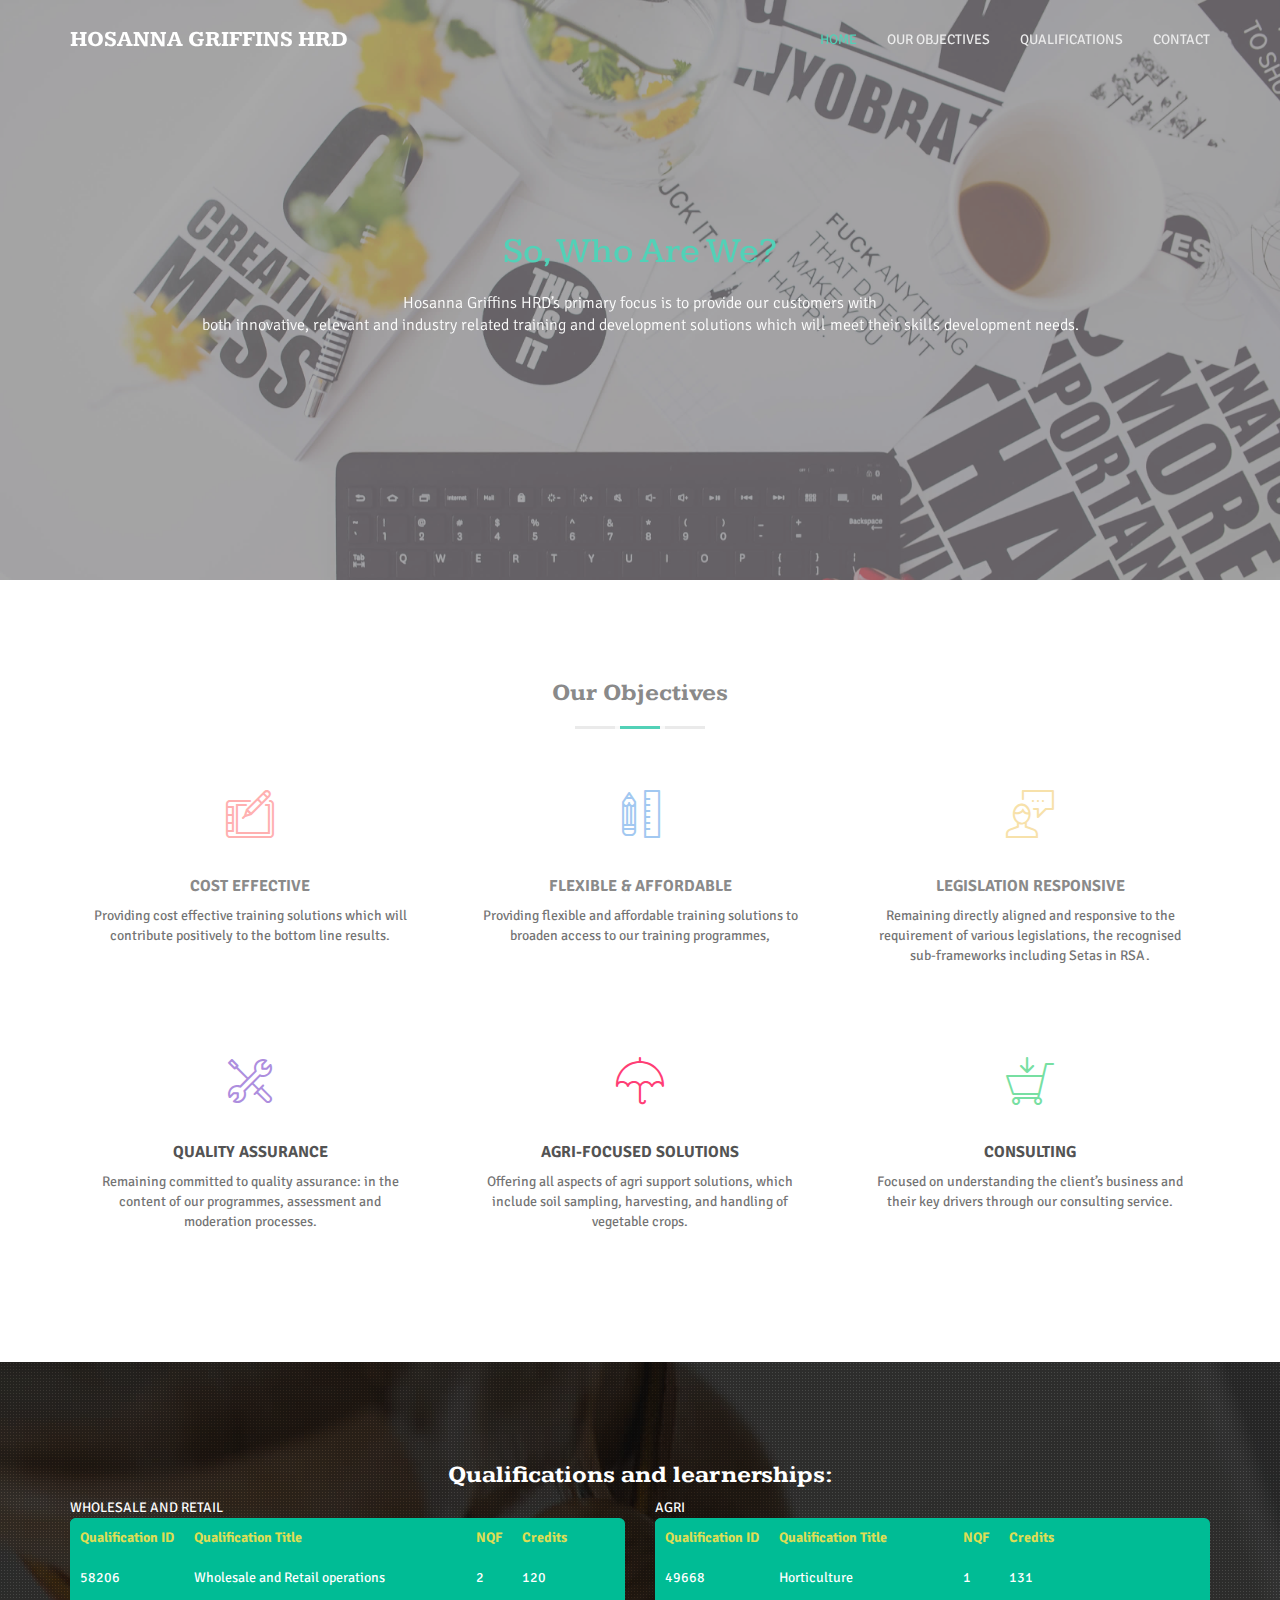
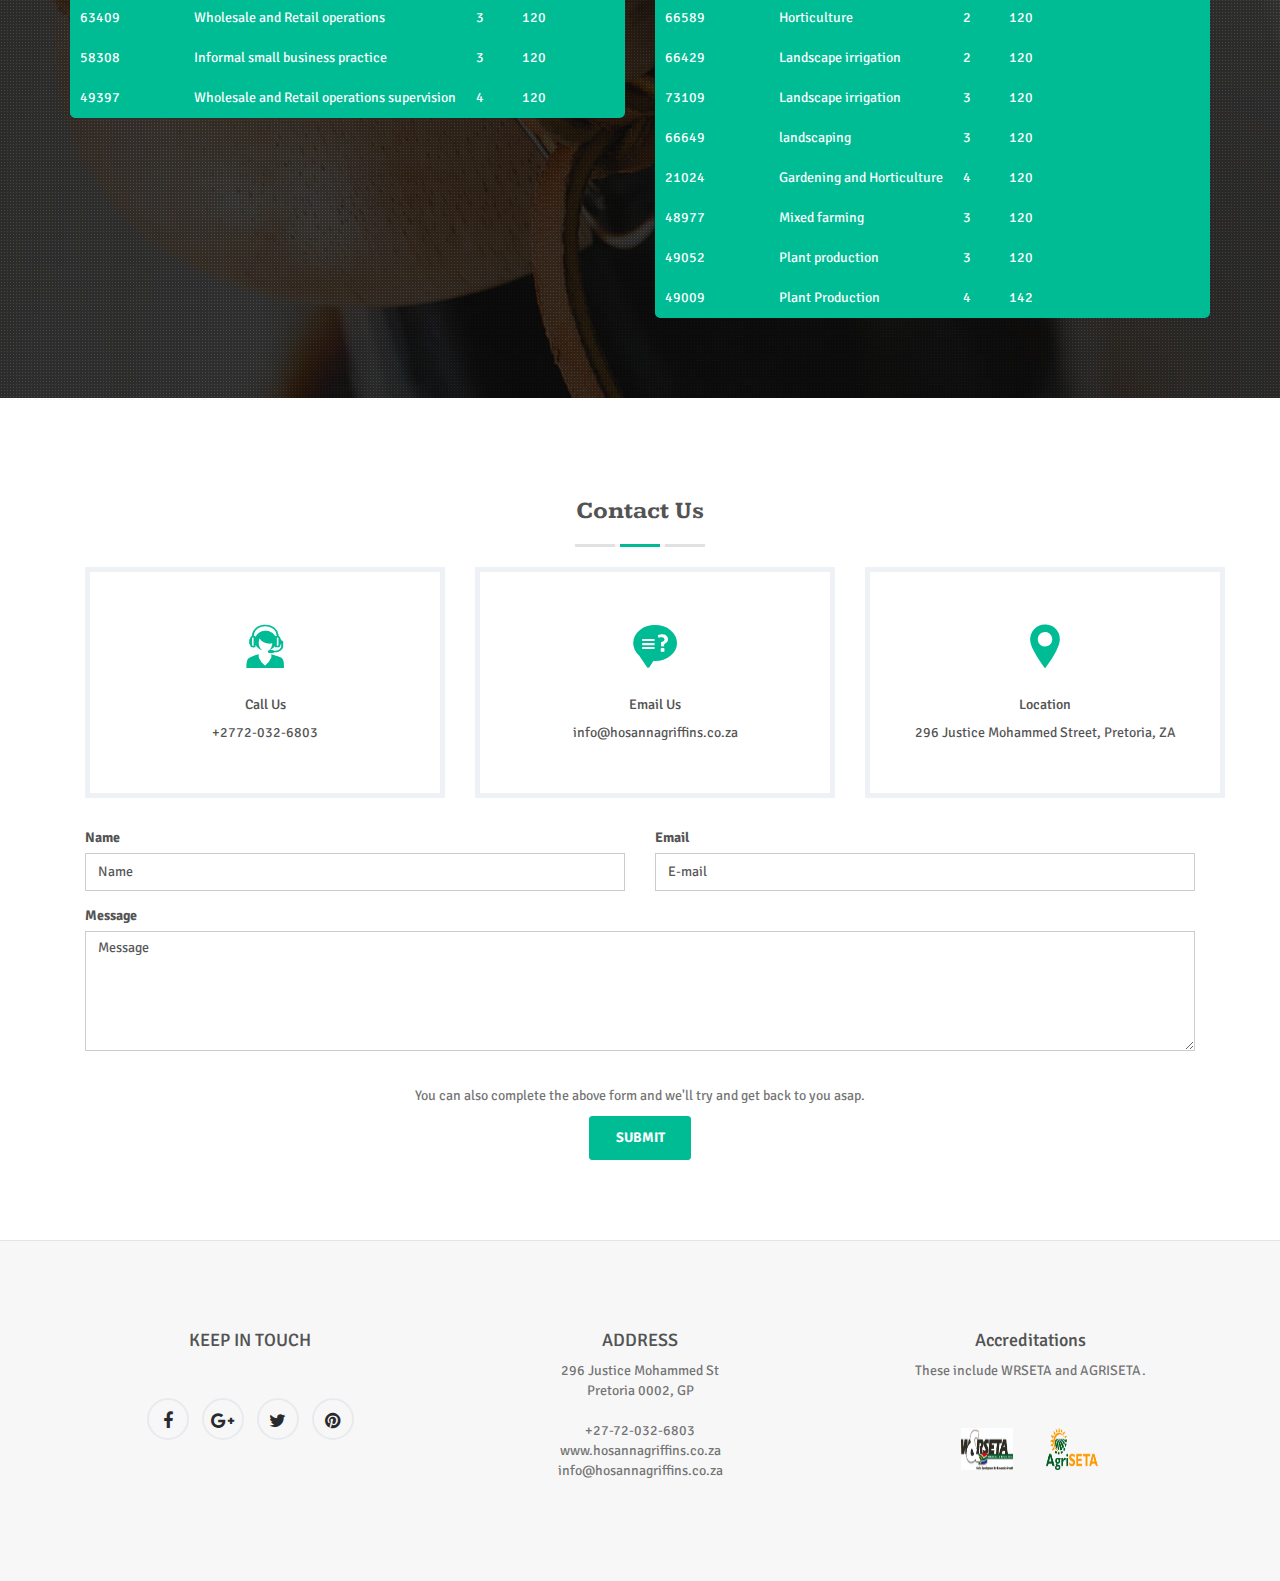
==== index.html @ a91cfcda "fixes to first commit" ====
<!DOCTYPE html>
<!--
	Delex by TEMPLATE STOCK
	templatestock.co @templatestock
	Released for free under the Creative Commons Attribution 3.0 license (templated.co/license)
-->

<html lang="en">
<head>
  <!-- Meta Tags -->
  <meta charset="utf-8"/>

  <!-- Site Title-->
  <title>HOSANNA GRIFFINS HRD</title>

  <!-- Mobile Specific Metas-->
  <meta name="viewport" content="width=device-width, initial-scale=1, maximum-scale=1"/>

  <!-- Google-fonts -->
  <link href='http://fonts.googleapis.com/css?family=Signika+Negative:300,400,600,700' rel='stylesheet' type='text/css'>
  <link href='http://fonts.googleapis.com/css?family=Kameron:400,700' rel='stylesheet' type='text/css'>
  
  <!-- Bootstrap -->
  <link rel="stylesheet" href="css/bootstrap.min.css"/>
  <!-- Fonts-style -->
  <link rel="stylesheet" href="css/styles.css"/>
  <!-- Fonts-style -->
  <link rel="stylesheet" href="css/font-awesome.min.css"/>
  <!-- Icon Font Css -->
  <link rel="stylesheet" href="icofont/icofont.min.css">
  <!-- Modal-Effect -->
  <link href="css/component.css" rel="stylesheet">
  <!-- owl-carousel -->
  <link href="css/owl.carousel.css" rel="stylesheet" type="text/css" media="screen">
  <link href="css/owl.theme.css" rel="stylesheet" type="text/css" media="screen">
  <!-- Template Styles-->
  <link rel="stylesheet" href="css/style.css"/>
  <!-- Template Color-->
  <link rel="stylesheet" type="text/css" href="css/green.css" media="screen" id="color-opt" />
<!--===============================================================================================-->	
<!--FANCY ASS TABLE STYLE REF BEGINS HERE-->
<!--===============================================================================================-->
	<link rel="stylesheet" type="text/css" href="/css/font-awesome.min.css">
	<link rel="stylesheet" type="text/css" href="vendor/animate/animate.css">
	<link rel="stylesheet" type="text/css" href="css/util.css">
<!--===============================================================================================-->


</head>

<body data-spy="scroll" data-offset="80">

  <!-- Preloader -->
  <div class="animationload">
    <div class="loader">
        Please Wait....
    </div>
  </div> 
  <!-- End Preloader -->


  <nav class="navbar navbar-default navbar-fixed-top navbar-custom">
    <div class="container">
      <!-- Brand and toggle get grouped for better mobile display -->
      <div class="navbar-header">
        <button type="button" class="navbar-toggle collapsed" data-toggle="collapse" data-target="#bs-example-navbar-collapse-1">
          <span class="sr-only">Toggle navigation</span>
          <span class="icon-bar"></span>
          <span class="icon-bar"></span>
          <span class="icon-bar"></span>
        </button>
        <a class="navbar-brand" href="#">HOSANNA GRIFFINS HRD</a>
      </div>

      <!-- Collect the nav links, forms, and other content for toggling -->
      <div class="collapse navbar-collapse" id="bs-example-navbar-collapse-1">
        <ul class="nav navbar-nav navbar-right">
          <li><a href="#home">Home</a></li>
          <li><a href="#services">Our Objectives</a></li>
          <li><a href="#qualifications">Qualifications</a></li>
          <li><a href="#contact">Contact</a></li>
        </ul>
      </div><!-- /.navbar-collapse -->
    </div><!-- /.container -->
  </nav>

    <!-- /HOME -->
    <section class="main-home" id="home">
      <div class="home-page-photo"></div> <!-- Background image -->
      <div class="home__header-content">
        <div id="main-home-carousel" class="owl-carousel">
          <div>
            <h1 class="intro-title">So, Who Are We?</h1>
            <p class="intro-text">Hosanna Griffins HRD’s primary focus is to provide our customers with<br> both innovative, relevant and industry related training and development solutions which will meet their skills development needs.</p>
          </div><!--slide item like paragraph-->

          <div>
            <h1 class="intro-title">Amongs other things</h1>
            <p class="intro-text">Another key focus for Hosanna Griffins HRD relates to our consulting service,<br> which is based on understanding client’s business and their key drivers.</p>
          </div><!--slide item like paragraph-->

          <div>
            <h1 class="intro-title">Our Footprint</h1>
            <p class="intro-text">We do have satellite offices in both Gauteng and Mpumalanga provinces.<br> We are accredited and linked to some prestigious training establishments in RSA. These include WRSETA and AGRISETA.</p>
          </div><!--slide item like paragraph-->
        </div>
      </div>
    </section>
    <!-- /End HOME -->

    <!-- / SERVICES -->
    <section id="services">
      <div class="container">
        <div class="row">
          <div class="col-md-12">
            <h3 class="title text-center">Our Objectives</h3>
            <div class="titleHR"><span></span></div>
          </div>
        </div>
        
        <div class="row">
          <div class="col-sm-4"> <!-- Service-item -->
            <div class="text-center services-item">
              <div class="col-wrapper">
                <div class="icon-border"> 
                  <i class="icon-design-graphic-tablet-streamline-tablet color-l-orange"></i> 
                </div>
                <h5>Cost Effective</h5>
                <p>Providing cost effective training solutions which will contribute positively to the bottom line results.</p>
              </div>
            </div>
          </div>

          <div class="col-sm-4"> <!-- Service-item -->
            <div class="text-center services-item">
              <div class="col-wrapper">
                <div class="icon-border"> 
                  <i class="icon-design-pencil-rule-streamline color-l-blue"></i> 
                </div>
                <h5>Flexible & Affordable</h5>
                <p>Providing flexible and affordable training solutions to broaden access to our training programmes,</p>
              </div>
            </div>
          </div>

          <div class="col-sm-4"> <!-- Service-item -->
            <div class="text-center services-item">
              <div class="col-wrapper">
                <div class="icon-border"> 
                  <i class="icon-speech-streamline-talk-user color-l-yellow"></i> 
                </div>
                <h5>Legislation Responsive</h5>
                <p>Remaining directly aligned and responsive to the requirement of various legislations, the recognised sub-frameworks including Setas in RSA.</p>
              </div>
            </div>
          </div>
        </div> <!--/.row -->

        <div class="row">
          <div class="col-sm-4"> <!-- Service-item -->
            <div class="text-center services-item">
              <div class="col-wrapper">
                <div class="icon-border"> 
                  <i class="icon-settings-streamline-2 color-l-purple"></i> 
                </div>
                <h5>Quality Assurance</h5>
                <p>Remaining committed to quality assurance: in the content of our programmes, assessment and moderation processes.</p>
              </div>
            </div>
          </div>

          <div class="col-sm-4"> <!-- Service-item -->
            <div class="text-center services-item">
              <div class="col-wrapper">
                <div class="icon-border"> 
                  <i class="icon-streamline-umbrella-weather color-l-pink"></i> 
                </div>
                <h5>Agri-focused Solutions</h5>
                <p>Offering all aspects of agri support solutions, which include soil sampling, harvesting, and handling of vegetable crops.</p>
              </div>
            </div>
          </div>

          <div class="col-sm-4"> <!-- Service-item -->
            <div class="text-center services-item">
              <div class="col-wrapper">
                <div class="icon-border"> 
                  <i class="icon-caddie-shopping-streamline color-l-green"></i> 
                </div>
                <h5>Consulting</h5>
                <p>Focused on understanding the client’s business and their key drivers through our consulting service.</p>
              </div>
            </div>
          </div>
        </div> <!--/.row -->
      </div> <!--/.container -->
    </section>
    <!-- / End services-->

    <!-- Qualifications Section -->
    <section class="qualifications parallax" id="qualifications" data-stellar-background-ratio="0.5">      <div class="container">
        <div class="row">
          <h3 class="title text-center1">Qualifications and learnerships:</h3>
          <div class="col-lg-6 col-md-12 col-xl-7">
            <span class="text-uppercase letter-spacing">Wholesale and Retail</span>
            <div class="rwd-table">
              <div class="divider mb-3"></div>
              <table class="rwd-table">
                  <tr>
                    <th>Qualification ID</th>
                    <th>Qualification Title</th>
                    <th>NQF</th>
                    <th>Credits</th>
                  </tr>
                <tbody>
                  <tr>
                    <td data-th="Qualification ID">58206</td>
                    <td data-th="Qualification Title">Wholesale and Retail operations</td>
                    <td data-th="NQF">2</td>
                    <td data-th="Credits">120</td>
                  </tr>
    
                  <tr>
                    <td data-th="Qualification ID">63409</td>
                    <td data-th="Qualification Title">Wholesale and Retail operations</td>
                    <td data-th="NQF">3</td>
                    <td data-th="Credits">120</td>
                  </tr>
    
                  <tr>
                    <td data-th="Qualification ID">58308</td>
                    <td data-th="Qualification Title">Informal small business practice</td>
                    <td data-th="NQF">3</td>
                    <td data-th="Credits">120</td>
                  </tr>
    
                  <tr>
                    <td data-th="Qualification ID">49397</td>
                    <td data-th="Qualification Title">Wholesale and Retail operations supervision</td>
                    <td data-th="NQF">4</td>
                    <td data-th="Credits">120</td>
                  </tr>
    
                </tbody>
              </table>
            </div>
          </div>
          <div class="col-lg-6 col-md-12 col-xl-7">
            <span class="text-uppercase text-sm letter-spacing">AGRI</span>
            <div class="rwd-table">
              <div class="divider mb-3"></div>
              <table class="rwd-table">
                  <tr>
                    <th>Qualification ID</th>
                    <th>Qualification Title</th>
                    <th>NQF</th>
                    <th>Credits</th>
                  </tr>
                <tbody>
                  <tr>
                    <td data-th="Qualification ID">49668</td>
                    <td data-th="Qualification Title">Horticulture</td>
                    <td data-th="NQF">1</td>
                    <td data-th="Credits">131</td>
                  </tr>
    
                  <tr>
                    <td data-th="Qualification ID">66589</td>
                    <td data-th="Qualification Title">Horticulture</td>
                    <td data-th="NQF">2</td>
                    <td data-th="Credits">120</td>
                  </tr>
    
                  <tr>
                    <td data-th="Qualification ID">66429</td>
                    <td data-th="Qualification Title">Landscape irrigation</td>
                    <td data-th="NQF">2</td>
                    <td data-th="Credits">120</td>
                  </tr>
    
                  <tr>
                    <td data-th="Qualification ID">73109</td>
                    <td data-th="Qualification Title">Landscape irrigation</td>
                    <td data-th="NQF">3</td>
                    <td data-th="Credits">120</td>
                  </tr>
    
                  <tr>
                    <td data-th="Qualification ID">66649</td>
                    <td data-th="Qualification Title">landscaping</td>
                    <td data-th="NQF">3</td>
                    <td data-th="Credits">120</td>
                  </tr>
    
                  <tr>
                    <td data-th="Qualification ID">21024</td>
                    <td data-th="Qualification Title">Gardening and Horticulture</td>
                    <td data-th="NQF">4</td>
                    <td data-th="Credits">120</td>
                  </tr>
    
                  <tr>
                    <td data-th="Qualification ID">48977</td>
                    <td data-th="Qualification Title">Mixed farming</td>
                    <td data-th="NQF">3</td>
                    <td data-th="Credits">120</td>
                  </tr>
    
                  <tr>
                    <td data-th="Qualification ID">49052</td>
                    <td data-th="Qualification Title">Plant production</td>
                    <td data-th="NQF">3</td>
                    <td data-th="Credits">120</td>
                  </tr>
    
                  <tr>
                    <td data-th="Qualification ID">49009</td>
                    <td data-th="Qualification Title">Plant Production</td>
                    <td data-th="NQF">4</td>
                    <td data-th="Credits">142</td>
                  </tr>
    
                </tbody>
              </table>
              
            </div>
          </div>
        </div>
      </div>
    </section>
    <!-- Qualifications Section -->

    <!-- CONTACT -->
    <section id="contact">
      <div class="container">
        <div class="row">
          <div class="col-md-12">
            <h3 class="title text-center">Contact Us</h3>
            <div class="titleHR"><span></span></div>
            <!--Contact Info Section-->
            <div class="container">
              <div class="row">
                 <div class="col-lg-4 col-sm-6 col-md-6">
                     <div class="contact-block mb-4 mb-lg-0">
                         <i class="icofont-live-support"></i>
                         <h5>Call Us</h5>
                          +2772-032-6803
                     </div>
                 </div>
                 <div class="col-lg-4 col-sm-6 col-md-6">
                     <div class="contact-block mb-4 mb-lg-0">
                         <i class="icofont-support-faq"></i>
                         <h5>Email Us</h5>
                         info@hosannagriffins.co.za
                     </div>
                 </div>
                 <div class="col-lg-4 col-sm-6 col-md-6">
                     <div class="contact-block mb-4 mb-lg-0">
                         <i class="icofont-location-pin"></i>
                         <h5>Location</h5>
                          296 Justice Mohammed Street, Pretoria, ZA
                     </div>
                 </div>
             </div>
            </div>
            <!--Contact Info Section-->
  
            <form role="form" name="ajax-form" id="ajax-form" action="php/contact.php" method="post" class="form-main">
              <div class="col-xs-12">
                <div class="row">            
                  <div class="form-group col-xs-6">
                    <label for="name2">Name</label>
                    <input class="form-control" id="name2" name="name" onblur="if(this.value == '') this.value='Name'" onfocus="if(this.value == 'Name') this.value=''" type="text" value="Name">
                    <div class="error" id="err-name" style="display: none;">Please enter name</div>
                  </div>
                  <div class="form-group col-xs-6">
                    <label for="email2">Email</label>
                    <input class="form-control" id="email2" name="email" type="text" onfocus="if(this.value == 'E-mail') this.value='';" onblur="if(this.value == '') this.value='E-mail';" value="E-mail">
                    <div class="error" id="err-emailvld" style="display: none;">E-mail is not a valid format</div> 
                  </div>
                </div>
                <div class="row">            
                  <div class="form-group col-xs-12">
                    <label for="message2">Message</label>
                    <textarea class="form-control" id="message2" name="message" onblur="if(this.value == '') this.value='Message'" onfocus="if(this.value == 'Message') this.value=''">Message</textarea>
                    <div class="error" id="err-message" style="display: none;">Please enter message</div>
                  </div>
                </div> 
                <div class="row">
                  <div class="col-md-8 col-md-offset-2">
                    <p class="text-center con_sub_text">You can also complete the above form and we'll try and get back to you asap.</p>
                  </div>
                </div>
                <div class="row">            
                  <div class="col-xs-12 text-center">
                    <div id="ajaxsuccess">E-mail was successfully sent.</div>
                    <div class="error" id="err-form" style="display: none;">There was a problem validating the form please check!</div>
                    <div class="error" id="err-timedout">The connection to the server timed out!</div>
                    <div class="error" id="err-state"></div>
                    <button type="submit" class="btn btn-custom" id="send">Submit</button>
                  </div>
                </div>
              </div>  
            </form>
          </div> <!-- end col-md-12 -->
        </div> <!-- end row -->
      </div> <!-- container -->
    </section>
    <!-- End CONTACT -->

    <!-- FOOTER begings -->
    <footer id="footer">    
      <div class="footer-widgets-wrap">
        <div class="container text-center">    
          <div class="row">
            <div class="col-sm-4 col-md-4">
              <div class="footer-content">
                <h4>KEEP IN TOUCH</h4>
                <div class="footer-socials">
                  <a href="#"><i class="fa fa-facebook"></i></a>
                  <a href="#"><i class="fa fa-google-plus"></i></a>
                  <a href="#"><i class="fa fa-twitter"></i></a>
                  <a href="#"><i class="fa fa-pinterest"></i></a>
                </div>
              </div> <!-- end footer-content -->
            </div> <!-- end col-sm-4 -->
            <div class="col-sm-4 col-md-4">
              <div class="footer-content">
                <h4>ADDRESS</h4>
                <p>296 Justice Mohammed St<br>
                Pretoria 0002, GP</p>
                <p>+27-72-032-6803<br>
                <a href="#">www.hosannagriffins.co.za</a><br>
                info@hosannagriffins.co.za</p>
              </div> <!-- end footer-content -->
            </div> <!-- end col-sm-4 -->
            <div class="col-sm-4 col-md-4">
              <div class="footer-content">
                <h4>Accreditations</h4>
                <p>These include WRSETA and AGRISETA.</p>
                <div class="footer-socials">
                  <a href="https://www.wrseta.org.za/"><img src="images/WRSETA.jpg" style="width:52px;height:42px;"></a> 
                  <a href="https://www.agriseta.co.za/"><img src="images/logo-agriseta.png" class="padded1" style="width:52px;height:42px;"></a>
                </div>
              </div>  <!-- end footer-content -->   
            </div> <!-- end col-sm-4 -->
          </div> <!-- end row -->
        </div> <!-- container -->
      </div>
    </footer>
    <!-- End footer begings -->


    <!-- Scroll top -->
    <a href="#" class="back-to-top"> <i class="fa fa-chevron-up"> </i> </a>


    <!-- Style switcher -->
    <!-- <div id="style-switcher" style="left: 0px;">
        <div>
            <h3>Select your color</h3>
            <ul class="pattern">
                <li><a class="color1" href="#"></a></li>
                <li><a class="color2" href="#"></a></li>
                <li><a class="color3" href="#"></a></li>
                <li><a class="color4" href="#"></a></li>
                <li><a class="color5" href="#"></a></li>
                <li><a class="color6" href="#"></a></li>
                <li><a class="color7" href="#"></a></li>
                <li><a class="color8" href="#"></a></li>
                <li><a class="color9" href="#"></a></li>
                <li><a class="color10" href="#"></a></li>
                <li><a class="color11" href="#"></a></li>
                <li><a class="color12" href="#"></a></li>
            </ul>
        </div>      
        <div class="bottom">
            <a href="#" class="settings"><i class="fa fa-refresh fa-spin"></i></a>
        </div>
    </div> -->
    <!-- end Style switcher --> 


    <!-- JavaScript
     ================================================== -->
     <!-- Placed at the end of the document so the pages load faster -->
     <!-- initialize jQuery Library -->
     <script src="js/jquery.min.js"></script>
     <!-- jquery easing -->
     <script src="js/jquery.easing.min.js"></script>
     <!-- Bootstrap -->
     <script src="js/bootstrap.min.js"></script>
     <!-- modal-effect -->
     <script src="js/classie.js"></script>
     <script src="js/modalEffects.js"></script>
     <!-- Counter-up -->
     <script src="js/waypoints.min.js" type="text/javascript"></script>
     <script src="js/jquery.counterup.min.js" type="text/javascript"></script>
     <!-- SmoothScroll -->
     <script src="js/SmoothScroll.js"></script>
     <!-- Parallax -->
     <script src="js/jquery.stellar.min.js"></script>
     <!-- Jquery-Nav -->
     <script src="js/jquery.nav.js"></script>
     <!-- Owl carousel -->                                                      
     <script type="text/javascript" src="js/owl.carousel.min.js"></script>
     <!-- App JS -->
     <script src="js/app.js"></script>

     <!-- Switcher script for demo only -->
    <script type="text/javascript" src="js/switcher.js"></script>


  </body>
</html>
---- css/styles.css ----
/*
	Delex by TEMPLATE STOCK
	templatestock.co @templatestock
	Released for free under the Creative Commons Attribution 3.0 license (templated.co/license)
*/

@charset "UTF-8";

@font-face {
  font-family: "icon-font";
  src:url("../fonts/icon-font.eot");
  src:url("../fonts/icon-font.eot?#iefix") format("embedded-opentype"),
    url("../fonts/icon-font.woff") format("woff"),
    url("../fonts/icon-font.ttf") format("truetype"),
    url("../fonts/icon-font.svg#icon-font") format("svg");
  font-weight: normal;
  font-style: normal;

}

[data-icon]:before {
  font-family: "icon-font" !important;
  content: attr(data-icon);
  font-style: normal !important;
  font-weight: normal !important;
  font-variant: normal !important;
  text-transform: none !important;
  speak: none;
  line-height: 1;
  -webkit-font-smoothing: antialiased;
  -moz-osx-font-smoothing: grayscale;
}

[class^="icon-"]:before,
[class*=" icon-"]:before {
  font-family: "icon-font" !important;
  font-style: normal !important;
  font-weight: normal !important;
  font-variant: normal !important;
  text-transform: none !important;
  speak: none;
  line-height: 1;
  -webkit-font-smoothing: antialiased;
  -moz-osx-font-smoothing: grayscale;
}

.icon-arrow-streamline-target:before {
  content: "a";
}
.icon-caddie-shopping-streamline:before {
  content: "b";
}
.icon-coffee-streamline:before {
  content: "d";
}
.icon-clock-streamline-time:before {
  content: "c";
}
.icon-design-graphic-tablet-streamline-tablet:before {
  content: "e";
}
.icon-design-pencil-rule-streamline:before {
  content: "f";
}
.icon-ink-pen-streamline:before {
  content: "g";
}
.icon-magic-magic-wand-streamline:before {
  content: "h";
}
.icon-settings-streamline-2:before {
  content: "i";
}
.icon-speech-streamline-talk-user:before {
  content: "j";
}
.icon-streamline-umbrella-weather:before {
  content: "k";
}
---- css/component.css ----
/* General styles for the modal */

.md-perspective,
.md-perspective body {
	height: 100%;
	overflow: hidden;
}

.md-perspective body  {
	background: #fff;
	-webkit-perspective: 600px;
	-moz-perspective: 600px;
	perspective: 600px;
}

.container {
	min-height: 100%;
}

.md-modal {
	position: fixed;
	top: 50%;
	left: 50%;
	width: 50%;
	max-width: 550px;
	min-width: 320px;
	height: auto;
	z-index: 9999999;
	visibility: hidden;
	-webkit-transform: translateX(-50%) translateY(-50%);
	-moz-transform: translateX(-50%) translateY(-50%);
	-ms-transform: translateX(-50%) translateY(-50%);
	transform: translateX(-50%) translateY(-50%);
}

.md-show {
	visibility: visible;
}

.md-overlay {
	position: fixed;
	width: 100%;
	height: 100%;
	visibility: hidden;
	top: 0;
	left: 0;
	z-index: 9999995;
	opacity: 0;
	background: rgba(1,1,1,0.6);
	-webkit-transition: all 0.3s;
	-moz-transition: all 0.3s;
	transition: all 0.3s;
}

.md-show ~ .md-overlay {
	opacity: 1;
	visibility: visible;
}

/* Content styles */
.md-content {
	color: #5b5b5b;
	background: #fff;
	position: relative;
	border-radius: 0px;
	margin: 0 auto;
	text-align: center;
}
.md-content h3 {
	font-weight: 600;
	margin: 0;
	padding-top: 20px;
	border-radius: 0;
	color: #797979;
}

.md-content img{
	width: 100%;
	margin-bottom: 20px;
}
.md-content button {
	margin-top: 20px;
}

.md-content > div {
	margin: 0;
	font-weight: 300;
	font-size: 14px;
	padding: 30px;
}

.md-content > div p {
	margin: 0;
	padding: 10px 0;
	font-size: 16px;
}


/* Individual modal styles with animations/transitions */
.md-effect .md-content {
	-webkit-transform: scale(0.8);
	-moz-transform: scale(0.8);
	-ms-transform: scale(0.8);
	transform: scale(0.8);
	opacity: 0;
	-webkit-transition: all 0.3s;
	-moz-transition: all 0.3s;
	transition: all 0.3s;
}

.md-show.md-effect ~ .md-overlay {
	background: rgba(255,255,255,1);
} 

.md-effect.md-content h3,
.md-effect .md-content {
	background: transparent;
}

.md-show.md-effect .md-content {
	-webkit-transform: scale(1);
	-moz-transform: scale(1);
	-ms-transform: scale(1);
	transform: scale(1);
	opacity: 1;
}

@media only screen and (max-width: 479px) {
	.md-content h3 {
		padding-top: 0px;
	}
	.md-content > div p {
		font-size: 12px;
	}
}
---- css/style.css ----
/*
	Delex by TEMPLATE STOCK
	templatestock.co @templatestock
	Released for free under the Creative Commons Attribution 3.0 license (templated.co/license)
*/


/* TABLE OF CONTENTS
	1) Reset
	2) Help classes
	3) Pre-loader
	4) Parallax
	5) Navigation
	6) Home
	7) Services
	8) Twitter-tweets
	9) Contact
	10) Footer
	11) Responsive
	12) Back-to-top
*/




/* 1 Reset
----------------------------------------------------------------------------- */

html,body {
  height: 100%;
}
body {
  font-family: 'Signika Negative', sans-serif;
  font-weight: 400;
  color: #535353;
}
*,*:before,*:after {
    -webkit-box-sizing: border-box;
    -moz-box-sizing: border-box;
    box-sizing: border-box;
}
:focus {
    outline: 0 !important
}
iframe {
    border: none;
    width:100%;
}
a {
  color: inherit;
}
a:hover,a:focus,a:active {
  text-decoration: none;
}
p {
  color: #737373;
}
img {
  max-width: 100%;
}
h1,h2,h3,h4,h5,h6,p {
  font-family: 'Signika Negative', sans-serif;
}
textarea {
  max-width: 100%;
}
.btn {
  font-size: 14px;
  font-family: 'Signika Negative', sans-serif;
  text-transform: uppercase;
  border-radius: 0;
}
.btn:focus,.btn:active:focus {
  outline: none;
  color: #ffffff;
}
.btn-custom,.btn-custom-sm{
	border-radius: 3px;
	padding: 0.8em 1.8em;
	color: #fff;
	font-weight: 700;
	-webkit-transition: all .5s ease-out;
	transition: all .5s ease-out;
	text-transform: uppercase;
}
.btn-custom:hover,.btn-custom:focus,.btn-custom-sm:hover,.btn-custom-sm:focus{
  color: #fff;
  background-color: #6C6767;
  border-color: #6C6767;
}
.btn-custom-sm {
	padding: 0.5em 1em;
}
.form-control {
	box-shadow: none;
	-webkit-box-shadow: none;
	border-radius: 0px;
	height: 38px;
}
.form-control:focus {
	outline: none;
	box-shadow: none;
	-webkit-box-shadow: none;
}
.progress {
	height: 10px;
	margin-bottom: 10px;
	overflow: hidden;
	background-color: #fff;
	border-radius: 4px;
	box-shadow: none;
	border: 1px solid #bbb;
}
.progress-bar {
	height: 6px;
	box-shadow: none;
	margin: 1px;
	border-radius: 3px;
}
section {
  position: relative;
  padding-top: 80px;
  padding-bottom: 80px;
  background-color: #fff;
}

/* 2 Help-classes
----------------------------------------------------------------------------- */
.no-padding {
	padding: 0px;
}
.color-l-orange {
	color: #ff8b8b;
}
.color-l-blue {
	color: #77afea;
}
.color-l-yellow {
	color: #f4d382;
}
.color-l-purple {
	color: #ad8ede;
}
.color-l-pink {
	color: #ff3e75;
}
.color-l-green {
	color: #77dfa2;
}
.bg-light-orange {
	background-color: #ff8b8b;
	color: #ffffff;
}
.bg-light-blue {
	background-color: #77afea;
	color: #ffffff;
}
.bg-light-yellow {
	background-color: #f4d382;
	color: #ffffff;
}
.bg-light-purple {
	background-color: #ad8ede;
	color: #ffffff;
}
.bg-light-pink {
	background-color: #ff3e75;
	color: #ffffff;
}
.bg-light-green {
	background-color: #77dfa2;
	color: #ffffff;
}
.title {
	font-family: 'Kameron', serif;
	font-weight: 700;
}
.titleHR {
	background: none repeat scroll 0 0 #e1e1e1;
	height: 3px;
	margin: 20px auto 0;
	position: relative;
	text-align: center;
	width: 130px;
	margin-bottom: 20px;
}
.titleHR span {
	border-left: 5px solid #f7f7f7;
	border-right: 5px solid #f7f7f7;
	display: inline-block;
	height: 3px;
	left: 0;
	margin: 0 auto;
	position: absolute;
	right: 0;
	top: 0px;
	width: 50px;
}

/* 3 Pre-loader
----------------------------------------------------------------------------- */
.animationload {
  position: fixed;
  top:0;
  left:0;
  right:0;
  bottom:0;
  background-color:#fff; /* change if the mask should have another color then white */
  z-index:999999;
}
.loader {
    width:200px;
    height:200px;
    font-size: 24px;
    text-align: center;
    position:absolute;
    left:50%; 
    top:50%; 
    background-image:url(../images/preloader.gif); 
    background-repeat:no-repeat;
    background-position:center;
    margin:-100px 0 0 -100px; 
}


/* 4 Parallax
----------------------------------------------------------------------------- */
.parallax {
    background-position: 0 0;
    background-repeat: no-repeat;
    background-size: 100% auto;
    width: 100%;
    background-size: cover;
    background-attachment: fixed;
}

/* 5 Navigation
----------------------------------------------------------------------------- */
.navbar-custom {
	background: transparent;
	margin-bottom: 0px;
	z-index: 1000;
	border: none;
	color: #333;
	position: fixed;
	transition: background-color 1s ease-in-out, border 1s ease-in-out;
	-moz-transition: background-color 1s ease-in-out, border 1s ease-in-out;
	-webkit-transition: background-color 1s ease-in-out, border 1s ease-in-out;
	-o-transition: background-color 1s ease-in-out, border 1s ease-in-out;
}
.navbar-custom .navbar-brand,.navbar-custom .navbar-brand:hover {
	color: #ffffff;
	padding: 30px 15px;
	font-size: 22px;
	font-weight: 700;
	font-family: 'Kameron', serif;
}
.small .navbar-brand,.small .navbar-brand:hover {
	color: #333;
}
.navbar-custom .nav {
	padding: 15px 0px;
}
.navbar-custom .navbar-nav>li>a {
	color: #e3e3e3;
    font-size: 14px;
    text-transform: uppercase;
}
.small .navbar-nav>li>a {
	color: #000;
}
nav.small {
   background-color: #fff;
   -moz-box-shadow: 0 3px 5px rgba(0,0,0,.1);
   -webkit-box-shadow: 0 3px 5px rgba(0,0,0,.1);
   box-shadow: 0 3px 5px rgba(0,0,0,.1);
}
.navbar-custom .navbar-nav>.active>a, .navbar-custom .navbar-nav>.active>a:hover, .navbar-custom .navbar-nav>.active>a:focus,
.navbar-custom .navbar-nav>.open>a, .navbar-custom .navbar-nav>.open>a:hover, .navbar-custom .navbar-nav>.open>a:focus,
.navbar-custom .navbar-nav>li>a:hover, .navbar-custom .navbar-nav>li>a:focus {
	background-color: transparent;
}

/* 6 Home
----------------------------------------------------------------------------- */
.main-home {
	padding: 330px 0px 250px 0;
	z-index: 1;
	text-align: center;
	position: relative;
	font-size: 13px;
	color: #fff;
	background: #000;
	min-height: 400px;
}
.home-page-photo {
	background-image: url(../images/bg-5.jpg);
	background-size: cover;
	z-index: -1;
	position: absolute;
	top: 0;
	opacity: 0.50;
	right: 0;
	bottom: 0;
	left: 0;
}

.home__header-content {
	-webkit-transform: translateY(-50%);
	-ms-transform: translateY(-50%);
	transform: translateY(-50%);
	position: absolute;
	top: 50%;
	left: 0;
	right: 0;
}
.home__header-content h1{
	font-family: 'Kameron', serif;
}
.home__header-content p{
	font-weight: 300;
	font-size: 16px;
	margin-top: 20px;
}
.home__header-content a.btn-default {
	margin-top: 15px;
}
/*--- Carousel --*/
#main-home-carousel .intro-title {
	font-family: 'Kameron', serif;
	color: #00bc95
}
#main-home-carousel .intro-text {
	color: #fff;
	font-weight: 300;
	margin-bottom: 30px;
}

/* 7 Services
----------------------------------------------------------------------------- */
.services-item{
	padding: 40px 20px;
}
.services-item i{
	font-size: 48px;
	margin-bottom: 20px;
}
.services-item h5{
	font-weight: 700;
	font-size: 16px;
	margin-top: 20px;
	text-transform: uppercase;
}

/* 11 Twitter-tweets
----------------------------------------------------------------------------- */
#qualifications {
	background: url(../images/pattern1.png), url(../images/bg-4.jpg);
}
.qualifications h5{
    font-weight: 300;
    line-height: 20px;
    color: rgba(255,255,255,0.77);
}
.qualifications i{
    font-size: 30px;
}

/* 11.1 fancy table 
----------------------------------------------------------------------------- */
$breakpoint-alpha: 6000px; // adjust to your needs

.rwd-table {
  margin: 1em 0;
  min-width: 300px; // adjust to your needs
  
  tbody {
    display: table;
    width: 100%;
    @media (min-width: $breakpoint-alpha) {
      display: table-row-group;
    }
  }
  
  tr {
    border-top: 1px solid #ddd;
    border-bottom: 1px solid #ddd;
    display: table-row-group;
    
    @media (min-width: $breakpoint-alpha) {
      display: table-row;
    }
  }
  
  th {
    display: none; // for accessibility, use a visually hidden method here instead! Thanks, reddit!   
  }
  
  td {
    display: table-row; 
    
    &:before {
      content: attr(data-th)": "; // who knew you could do this? The internet, that's who.
      font-weight: bold;
      padding: .2em .5em;

      // optional stuff to make it look nicer
      display: table-cell;
      // end options
      
      @media (min-width: $breakpoint-alpha) {
        display: none;
      }
    }
  }
  
  th, td {
    text-align: center;
    
    @media (min-width: $breakpoint-alpha) {
      display: table-cell;
      padding: .25em .5em;
      
      &:first-child {
        padding-left: 3;
      }
      
      &:last-child {
        padding-right: 3;
      }
    }

  }
  
  
}

.rwd-table {
  background: #00bc95;
  color: #fff;
  border-radius: .4em;
  overflow: auto;
  tr {
    border-color: lighten(#34495E, 10%);
  }
  th, td {
    margin: .5em 1em;
    @media (min-width: $breakpoint-alpha) { 
      padding: 1em !important; 
    }
  }
  th, td:before {
    color: #dd5;
  }
}



/* 13 Contact
----------------------------------------------------------------------------- */
.form-main {
	padding-top: 30px;
}
.error {
	margin: 8px 0px;
	display: none;
	color: red;
}
#ajaxsuccess {
	font-size: 16px;
	width: 100%;
	display: none;
	clear: both;
	margin: 8px 0px;
}
#contact .con_sub_text {
	margin-top: 20px;
}
#contact textarea.form-control{
	height: 120px;
}

/* contact-block info */
.contact-block {
  text-align: center;
  border: 5px solid #EEF2F6;
  padding: 50px 25px;
}

.contact-block i {
  font-size: 50px;
  margin-bottom: 15px;
  display: inline-block;
  color: #00bc95;
} 
.footer-contact-block span {
	font-weight: 400;
	color: #6F8BA4;
  }
  
  .footer-contact-block i {
	font-size: 20px;
  }

.padded1 { 
    margin-left: 30px; 
    margin-right: 1.5px; 
  }
/* 14 Footer
----------------------------------------------------------------------------- */
footer p{
	margin-bottom: 20px;
}
#footer {
	padding: 40px 0px 0px 0px;
	background-color: #f7f7f7;
    border-top: 1px solid #e4e4e4;
}
.footer-content {
	padding: 40px 0px 80px;
}
.footer-bottom {
	background-color: #000;
	color: #a1a1a1;
	padding: 20px 0px 1px;
}
.footer-socials {
	position: relative;
	margin: 47px 0px 20px 0px;
	text-align: center;
}
.footer-socials a{
	display: inline-block;
}
.footer-socials i {
	width: 42px;
	height: 42px;
	line-height: 42px;
	background: transparent;
	border: 2px solid #E7EBEF;
	margin: 0px auto;
	position: relative;
	display: inline-block;
	margin: 0px 5px;
	border-radius: 50%;
	text-align: center;
	font-size: 18px;
	color: #282A2E;
}

/* 15 Responsive
----------------------------------------------------------------------------- */
@media only screen and (max-width: 767px) {
	.navbar-custom {
		background-color: #ffffff;
	}
	.navbar-custom .navbar-brand {
		color: #000;
		padding: 15px;
	}
	.work-list li {
		width: 100%;
		display: block;
	}
}

/* 16 Back-to-top
----------------------------------------------------------------------------- */
.back-to-top {
    width: 40px;
    height: 40px;
    position: fixed;
    bottom: 0px;
    right: 20px;
    display: none;
    text-align: center;
    z-index: 10000;
}
.back-to-top i {
    color: #fff;
    font-size: 15px;
    display: block;
    line-height: 33px;
}




/*==================================
STYLE SWITHER - Demo purpose only
==================================*/ 

#style-switcher div h3 {
    color: #1D1D1D;
    font-size: 16px;
    margin: 8px 3px 12px;
}
#style-switcher {
    background: none repeat scroll 0 0 #FFFFFF;
    box-shadow: 2px 2px 0 0 rgba(0, 0, 0, 0.08);
    left: -189px;
    position: fixed;
    top: 17%;
    width: 189px;
    z-index: 9999;
    padding: 10px 5px;
}
#style-switcher div {
    padding: 5px 10px;
}
#style-switcher .bottom {
    background: none repeat scroll 0 0 #FFFFFF;
    color: #252525;
    padding: 0;
}
#style-switcher .bottom a.settings {
    background: none repeat scroll 0 0 #FFFFFF;
    box-shadow: 2px 2px 0 0 rgba(0, 0, 0, 0.08);
    display: block;
    height: 41px;
    position: absolute;
    right: -40px;
    top: 0;
    width: 40px;
    padding: 3px;
}
#style-switcher .bottom a {
  text-decoration: none;
}

#style-switcher .bottom a.settings i {
    margin-left: 8px;
    color: gray;
    font-size: 18px;
    position: absolute;
    margin-top: 9px;
}

ul.pattern {
    list-style: none outside none;
    margin: 0 0 0px;
    overflow: hidden;
  padding:0;
  border-radius: 0px;
}
ul.pattern li {
    float: left;
    margin: 2px;
}
ul.pattern li a {
    cursor: pointer;
    display: block;
    height: 35px;
    width: 35px;
}

ul.pattern .color1 {
  background-color: #00bc95;
}
ul.pattern .color2 {
  background-color: #d13a7a;
}
ul.pattern .color3 {
  background-color: #e24348;
}
ul.pattern .color4 {
  background-color: #1aace7;
}
ul.pattern .color5 {
  background-color: #6a5a8c;
}
ul.pattern .color6 {
  background-color: #F94c00;
}
ul.pattern .color7 {
  background-color: #1f7f5c;
}
ul.pattern .color8 {
  background-color: #336699;
}
ul.pattern .color9 {
  background-color: #Fbce43;
}
ul.pattern .color10 {
  background-color: #a06081;
}
ul.pattern .color11 {
  background-color: #737f97;
}
ul.pattern .color12 {
  background-color: #9932cc;
}

@media only screen and (max-width: 479px) {
#style-switcher {
    display: none;
}
}
---- css/green.css ----
/* Theme Name: Moltus - Business Template
   Author:Harry
   Author e-mail: harrynworld@gmail.com
   Version: 1.0.0
   Created:January 2015
   File Description: Color-green css file
*/

a:hover,a:focus,a:active,.social-icons i:hover,.twitter_tweet i,.twitter_tweet p,#ajaxsuccess,
.navbar-custom .navbar-nav>.active>a, .navbar-custom .navbar-nav>.active>a:hover, .navbar-custom .navbar-nav>.active>a:focus,
.navbar-custom .navbar-nav>.open>a, .navbar-custom .navbar-nav>.open>a:hover, .navbar-custom .navbar-nav>.open>a:focus,
.navbar-custom .navbar-nav>li>a:hover, .navbar-custom .navbar-nav>li>a:focus,
.navbar-custom .navbar-nav>li>a:hover,
.md-content h5 {
	color: #00bc95;
}
.btn-custom,.btn-custom-sm,.back-to-top{
	background-color: #00bc95;
}
.form-control:focus,.btn-custom,.btn-custom-sm {
	border-color: #00bc95;
}
.titleHR span {
	background: none repeat scroll 0 0 #00bc95; 
}
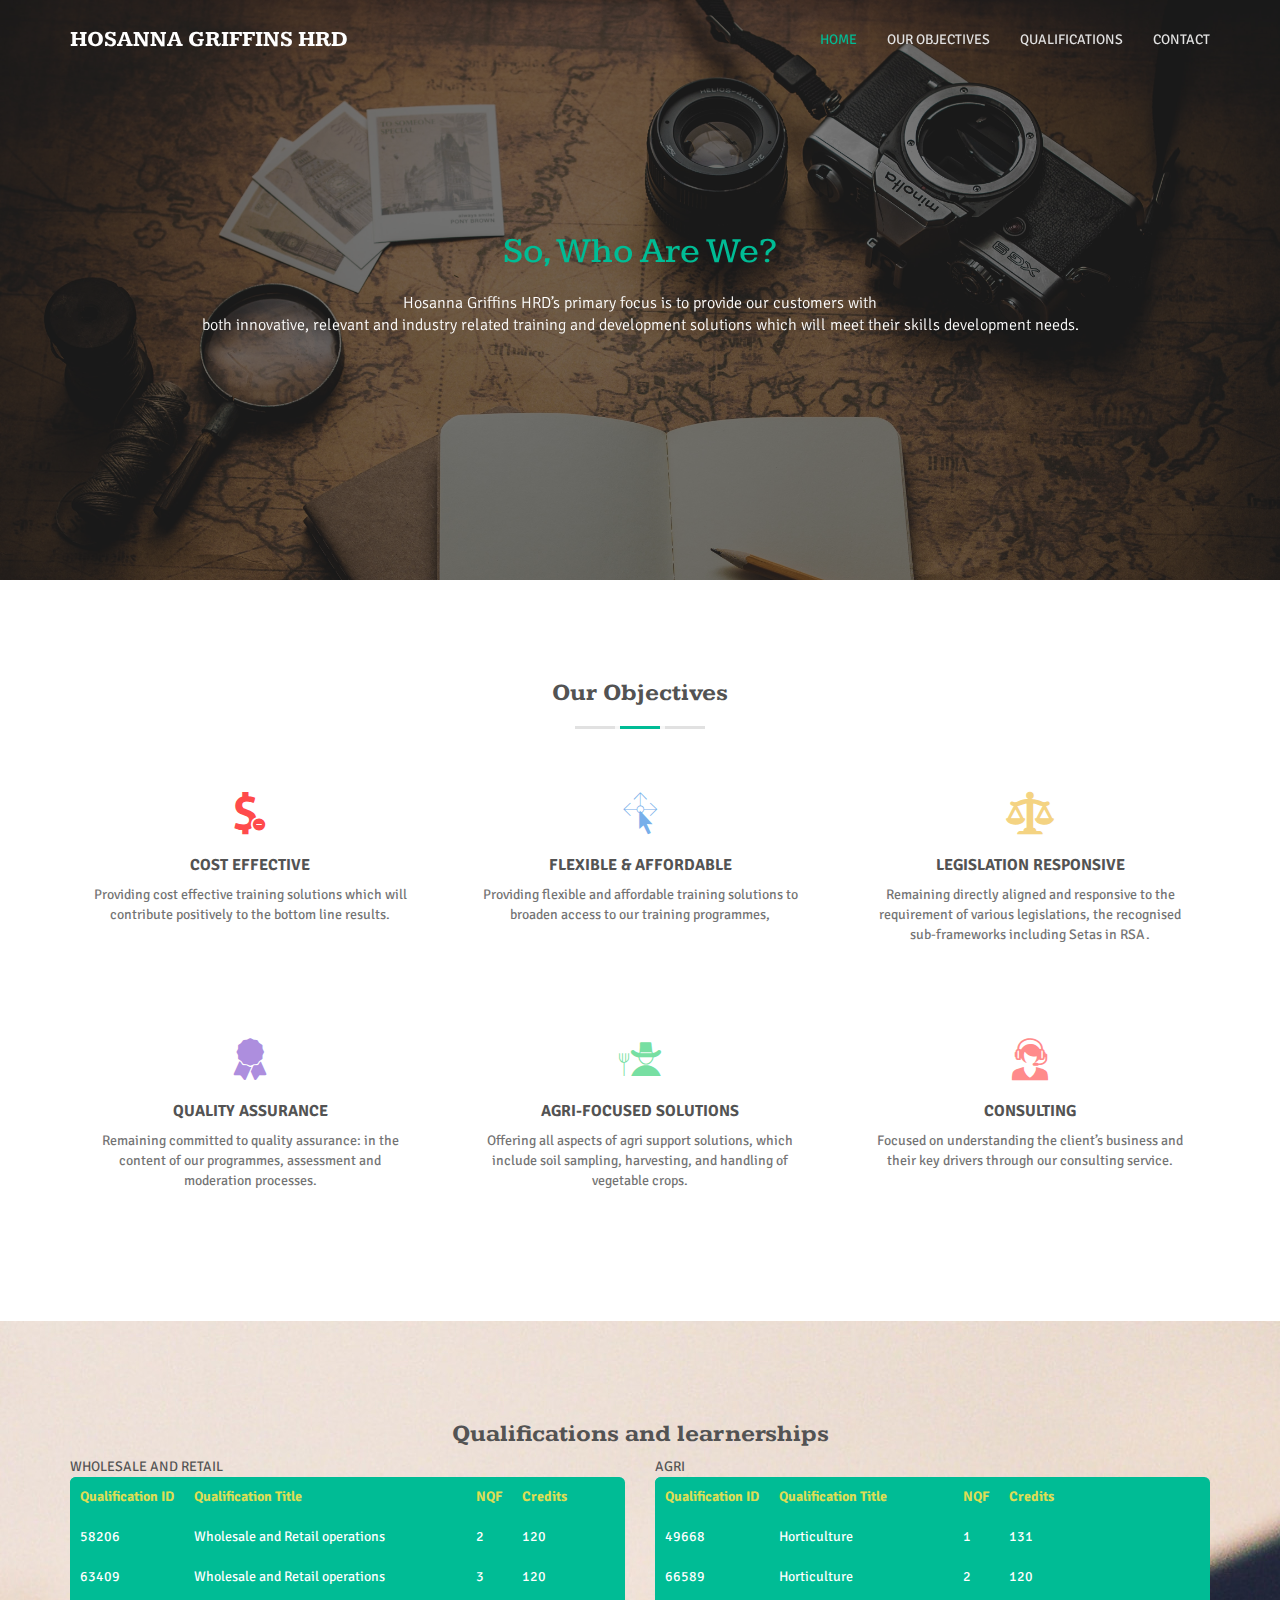
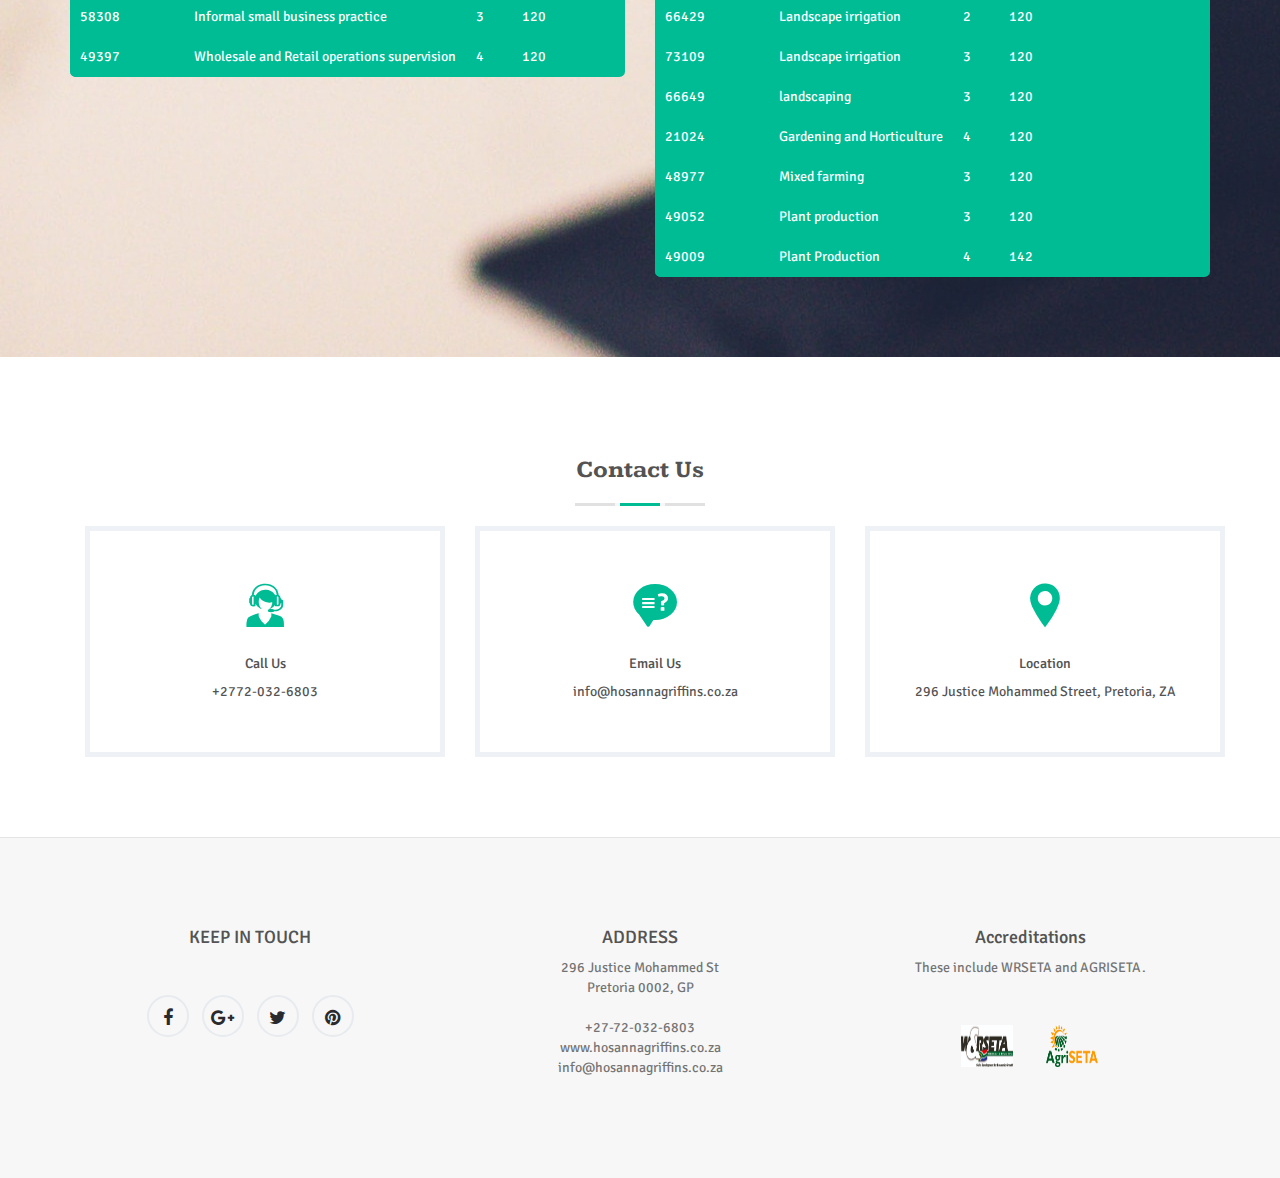
==== commit 053943d2: "Made changes to the BG, Icons, and removed the email contact form" ====
--- a/index.html
+++ b/index.html
@@ -123,7 +123,7 @@
             <div class="text-center services-item">
               <div class="col-wrapper">
                 <div class="icon-border"> 
-                  <i class="icon-design-graphic-tablet-streamline-tablet color-l-orange"></i> 
+                  <i class="icofont-dollar-minus color-l-red"></i> 
                 </div>
                 <h5>Cost Effective</h5>
                 <p>Providing cost effective training solutions which will contribute positively to the bottom line results.</p>
@@ -135,7 +135,7 @@
             <div class="text-center services-item">
               <div class="col-wrapper">
                 <div class="icon-border"> 
-                  <i class="icon-design-pencil-rule-streamline color-l-blue"></i> 
+                  <i class="icofont-cursor-drag color-l-blue"></i> 
                 </div>
                 <h5>Flexible & Affordable</h5>
                 <p>Providing flexible and affordable training solutions to broaden access to our training programmes,</p>
@@ -147,7 +147,7 @@
             <div class="text-center services-item">
               <div class="col-wrapper">
                 <div class="icon-border"> 
-                  <i class="icon-speech-streamline-talk-user color-l-yellow"></i> 
+                  <i class="icofont-law-alt-2 color-l-yellow"></i> 
                 </div>
                 <h5>Legislation Responsive</h5>
                 <p>Remaining directly aligned and responsive to the requirement of various legislations, the recognised sub-frameworks including Setas in RSA.</p>
@@ -161,7 +161,7 @@
             <div class="text-center services-item">
               <div class="col-wrapper">
                 <div class="icon-border"> 
-                  <i class="icon-settings-streamline-2 color-l-purple"></i> 
+                  <i class="icofont-badge color-l-purple"></i> 
                 </div>
                 <h5>Quality Assurance</h5>
                 <p>Remaining committed to quality assurance: in the content of our programmes, assessment and moderation processes.</p>
@@ -173,7 +173,7 @@
             <div class="text-center services-item">
               <div class="col-wrapper">
                 <div class="icon-border"> 
-                  <i class="icon-streamline-umbrella-weather color-l-pink"></i> 
+                  <i class="icofont-farmer-alt color-l-green"></i> 
                 </div>
                 <h5>Agri-focused Solutions</h5>
                 <p>Offering all aspects of agri support solutions, which include soil sampling, harvesting, and handling of vegetable crops.</p>
@@ -185,7 +185,7 @@
             <div class="text-center services-item">
               <div class="col-wrapper">
                 <div class="icon-border"> 
-                  <i class="icon-caddie-shopping-streamline color-l-green"></i> 
+                  <i class="icofont-live-support color-l-orange"></i>
                 </div>
                 <h5>Consulting</h5>
                 <p>Focused on understanding the client’s business and their key drivers through our consulting service.</p>
@@ -200,7 +200,7 @@
     <!-- Qualifications Section -->
     <section class="qualifications parallax" id="qualifications" data-stellar-background-ratio="0.5">      <div class="container">
         <div class="row">
-          <h3 class="title text-center1">Qualifications and learnerships:</h3>
+          <h3 class="title text-center">Qualifications and learnerships</h3>
           <div class="col-lg-6 col-md-12 col-xl-7">
             <span class="text-uppercase letter-spacing">Wholesale and Retail</span>
             <div class="rwd-table">
@@ -364,8 +364,8 @@
              </div>
             </div>
             <!--Contact Info Section-->
-  
-            <form role="form" name="ajax-form" id="ajax-form" action="php/contact.php" method="post" class="form-main">
+  <!--Contact form Section-->
+ <!--           <form role="form" name="ajax-form" id="ajax-form" action="php/contact.php" method="post" class="form-main">
               <div class="col-xs-12">
                 <div class="row">            
                   <div class="form-group col-xs-6">
@@ -401,7 +401,7 @@
                   </div>
                 </div>
               </div>  
-            </form>
+            </form> -->
           </div> <!-- end col-md-12 -->
         </div> <!-- end row -->
       </div> <!-- container -->
--- a/css/styles.css
+++ b/css/styles.css
@@ -1,9 +1,3 @@
-/*
-	Delex by TEMPLATE STOCK
-	templatestock.co @templatestock
-	Released for free under the Creative Commons Attribution 3.0 license (templated.co/license)
-*/
-
 @charset "UTF-8";
 
 @font-face {
@@ -77,3 +71,6 @@
 .icon-streamline-umbrella-weather:before {
   content: "k";
 }
+.icon-law-alt-2:before {
+  content: "l";
+}
--- a/css/style.css
+++ b/css/style.css
@@ -13,7 +13,7 @@
 	5) Navigation
 	6) Home
 	7) Services
-	8) Twitter-tweets
+	8) qualifications
 	9) Contact
 	10) Footer
 	11) Responsive
@@ -143,6 +143,9 @@
 }
 .color-l-pink {
 	color: #ff3e75;
+}
+.color-l-red {
+  color: #ff4b4b;
 }
 .color-l-green {
 	color: #77dfa2;
@@ -294,7 +297,7 @@
 	min-height: 400px;
 }
 .home-page-photo {
-	background-image: url(../images/bg-5.jpg);
+	background-image: url(../images/learning-bg.jpg);
 	background-size: cover;
 	z-index: -1;
 	position: absolute;
@@ -352,10 +355,10 @@
 	text-transform: uppercase;
 }
 
-/* 11 Twitter-tweets
+/* 11 qualifications
 ----------------------------------------------------------------------------- */
 #qualifications {
-	background: url(../images/pattern1.png), url(../images/bg-4.jpg);
+  background: url(../images/hat.jpg);
 }
 .qualifications h5{
     font-weight: 300;
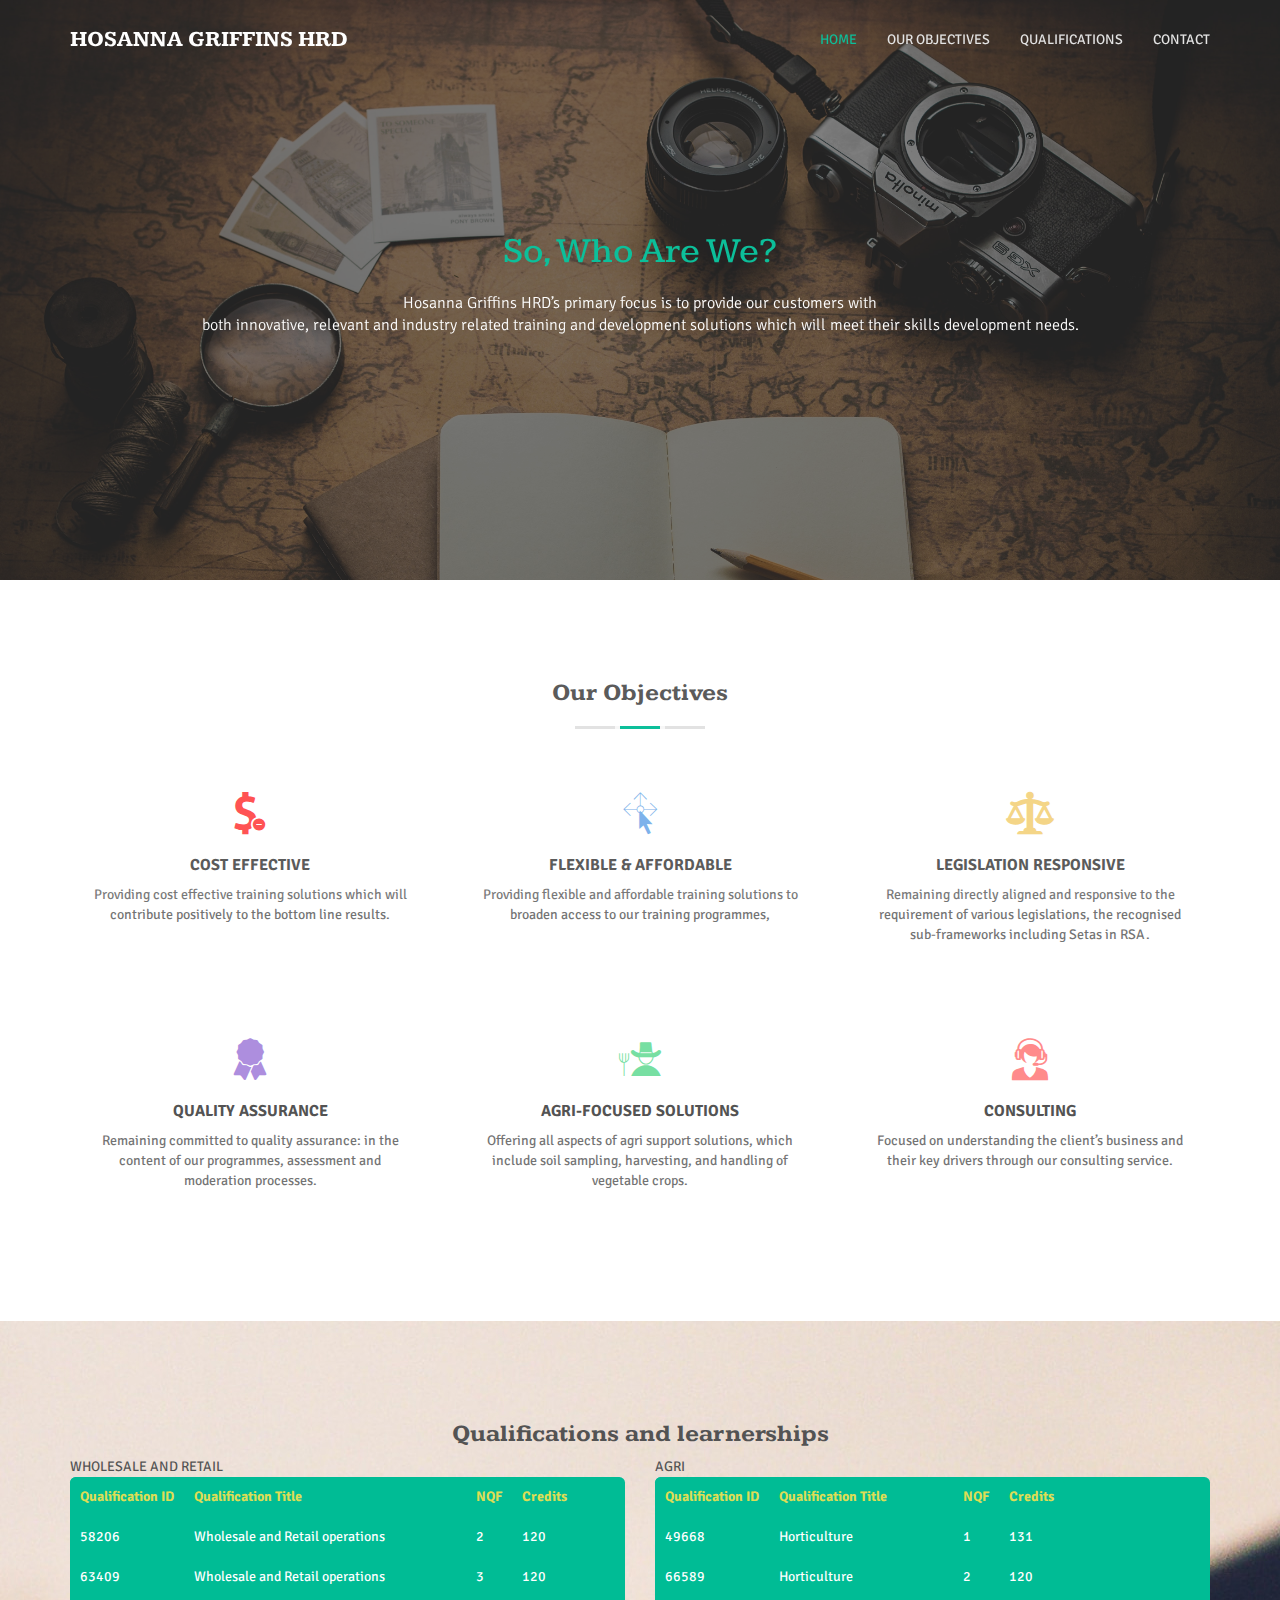
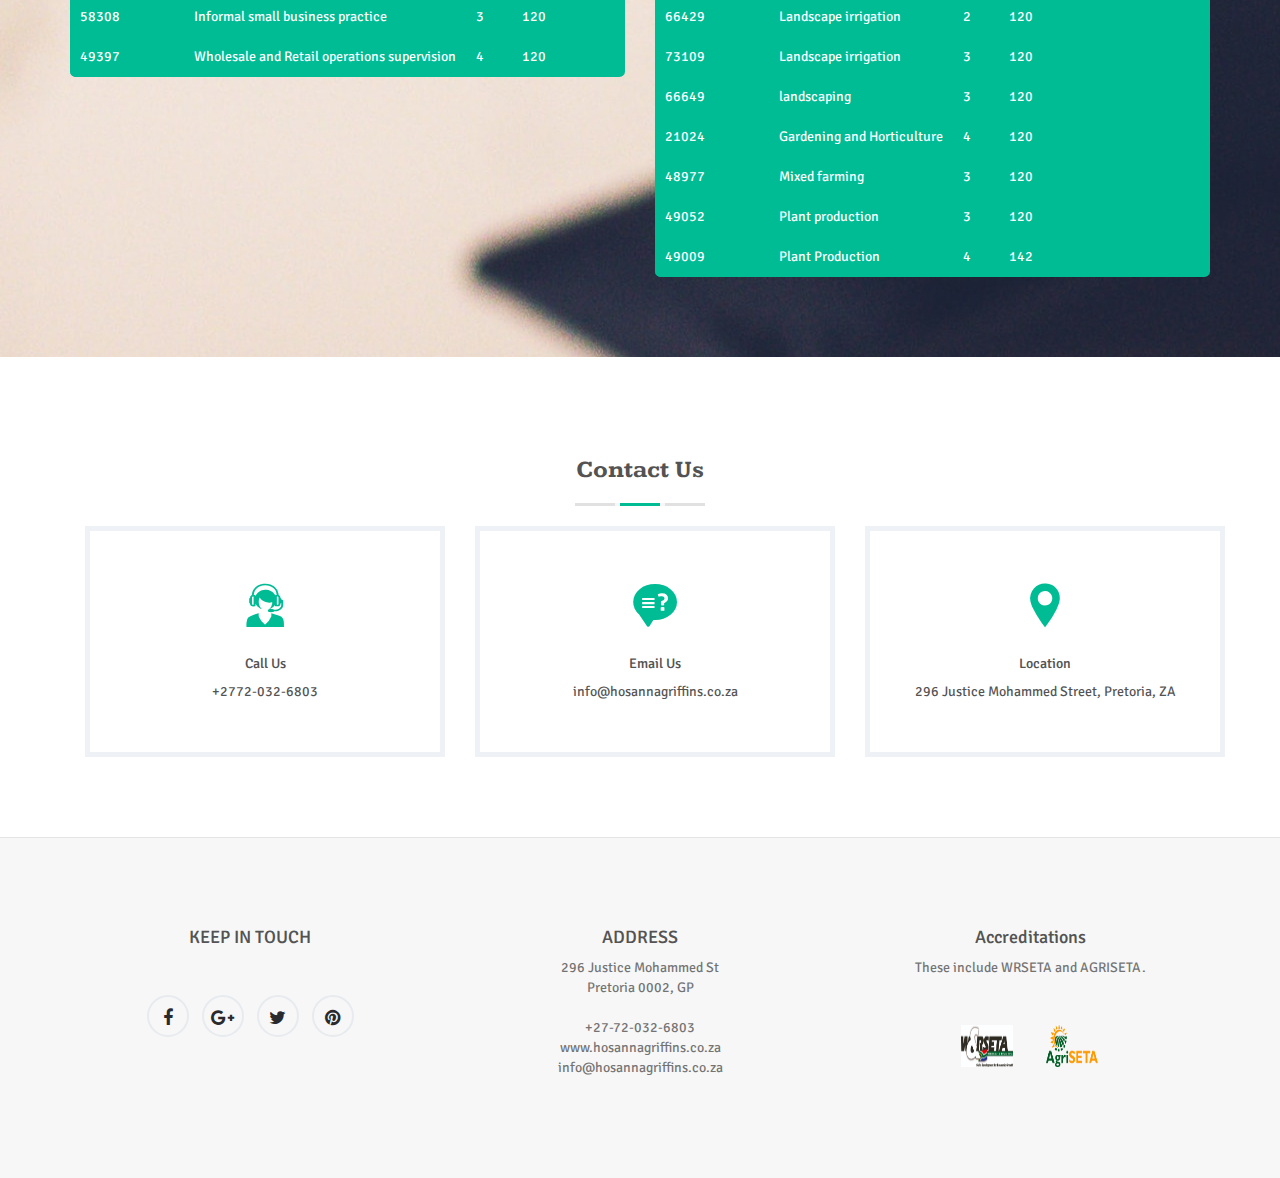
==== commit 6e893f7d: "icon color" ====
--- a/index.html
+++ b/index.html
@@ -123,7 +123,7 @@
             <div class="text-center services-item">
               <div class="col-wrapper">
                 <div class="icon-border"> 
-                  <i class="icofont-dollar-minus color-l-red"></i> 
+                  <i class="icofont-dollar-minus color-l-pink"></i> 
                 </div>
                 <h5>Cost Effective</h5>
                 <p>Providing cost effective training solutions which will contribute positively to the bottom line results.</p>
--- a/css/style.css
+++ b/css/style.css
@@ -142,7 +142,7 @@
 	color: #ad8ede;
 }
 .color-l-pink {
-	color: #ff3e75;
+	color: #ff4b4b;
 }
 .color-l-red {
   color: #ff4b4b;
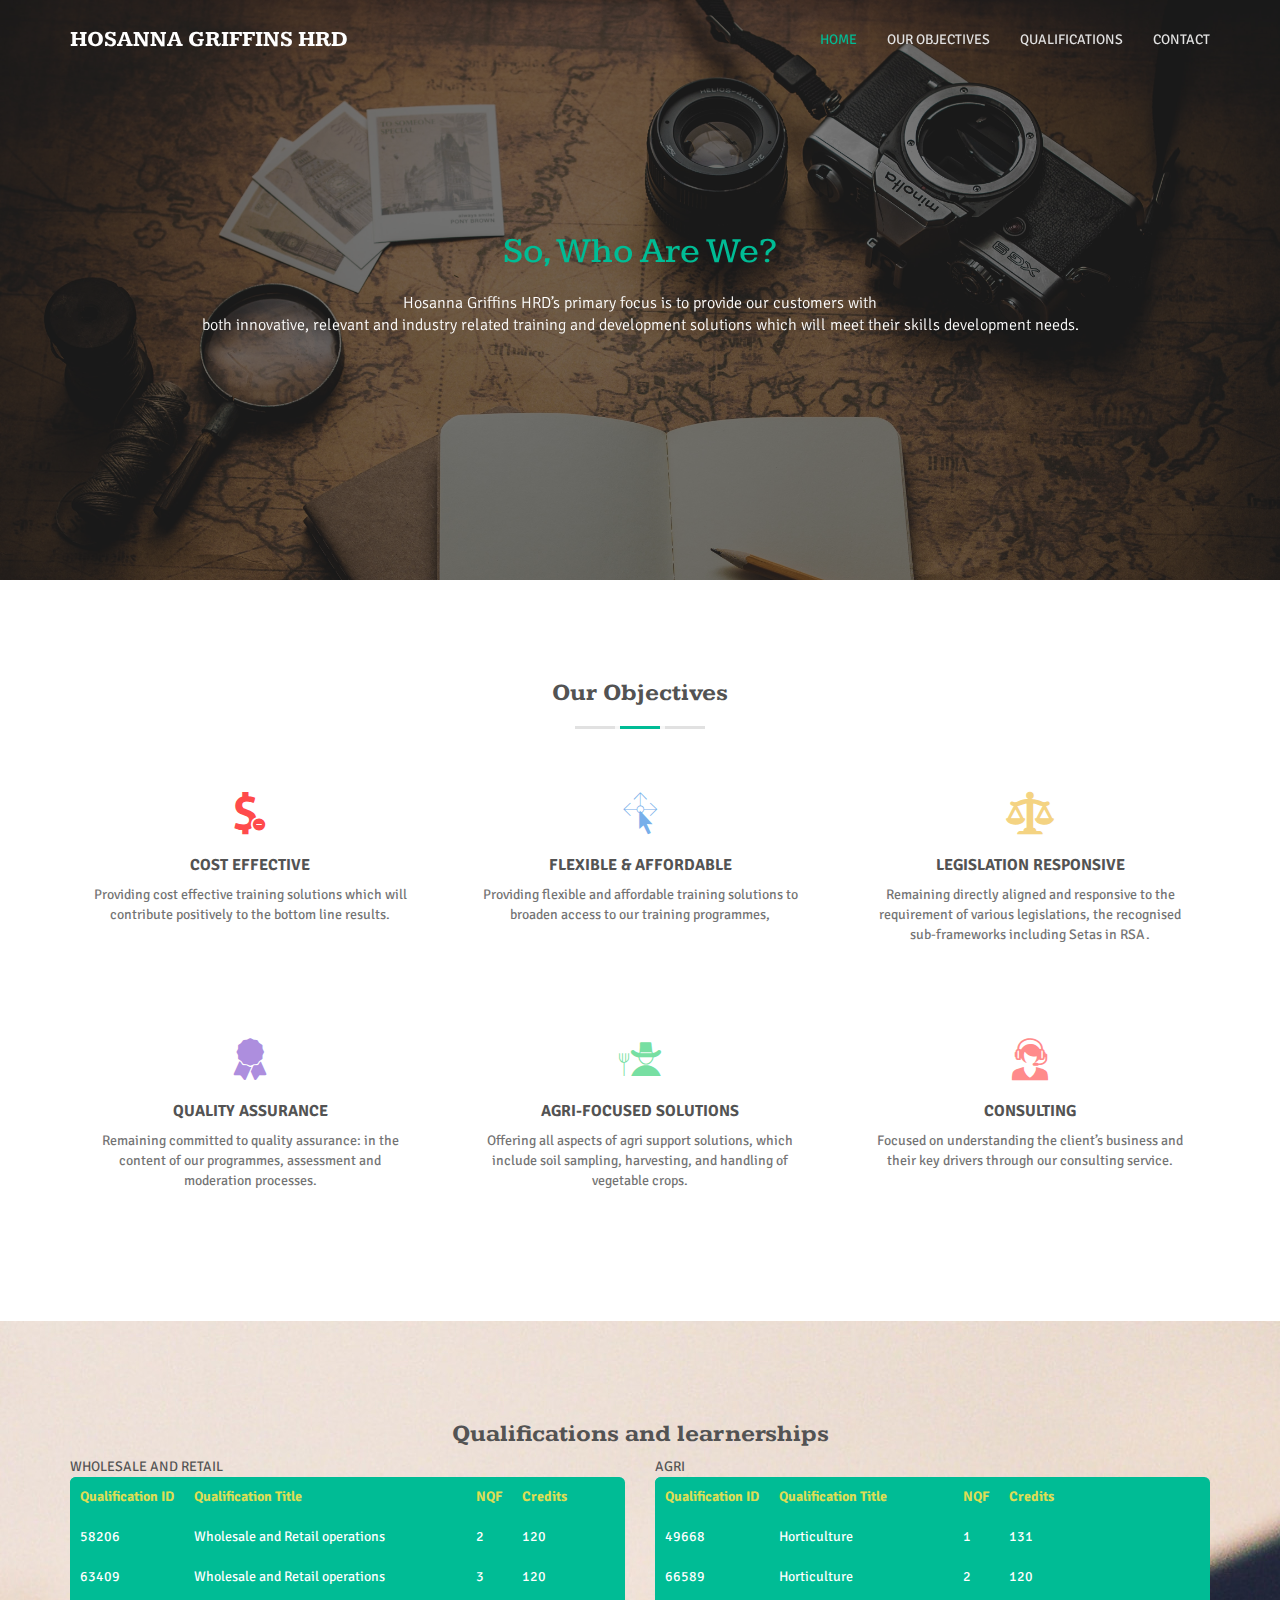
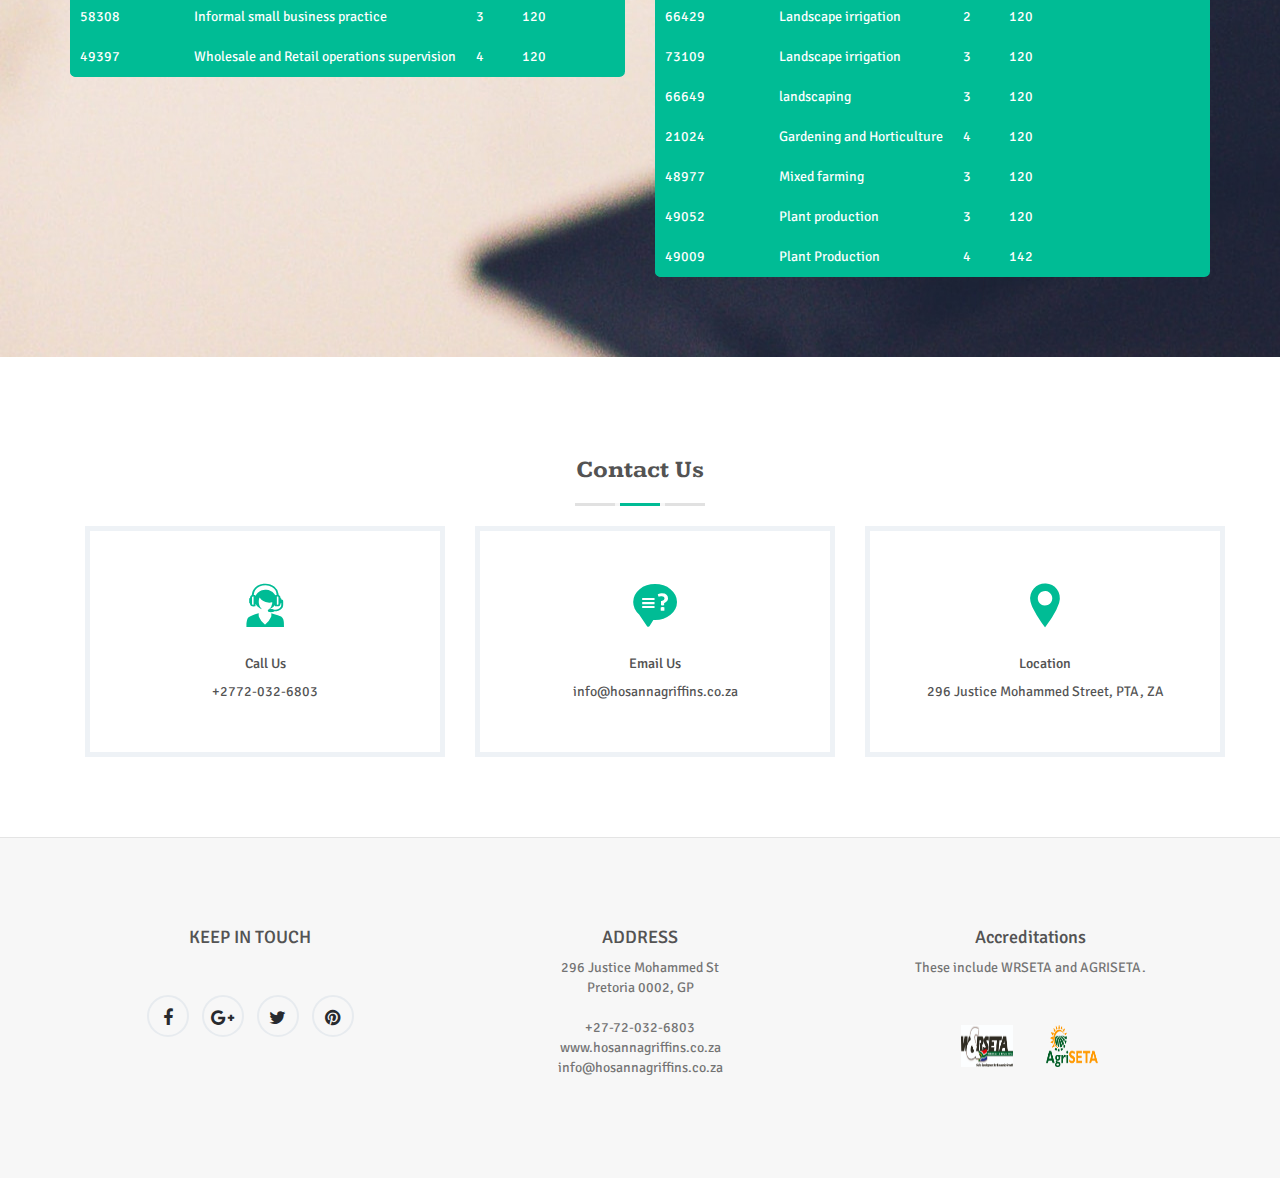
==== commit a766143c: "pta" ====
--- a/index.html
+++ b/index.html
@@ -358,7 +358,7 @@
                      <div class="contact-block mb-4 mb-lg-0">
                          <i class="icofont-location-pin"></i>
                          <h5>Location</h5>
-                          296 Justice Mohammed Street, Pretoria, ZA
+                          296 Justice Mohammed Street, PTA, ZA
                      </div>
                  </div>
              </div>
